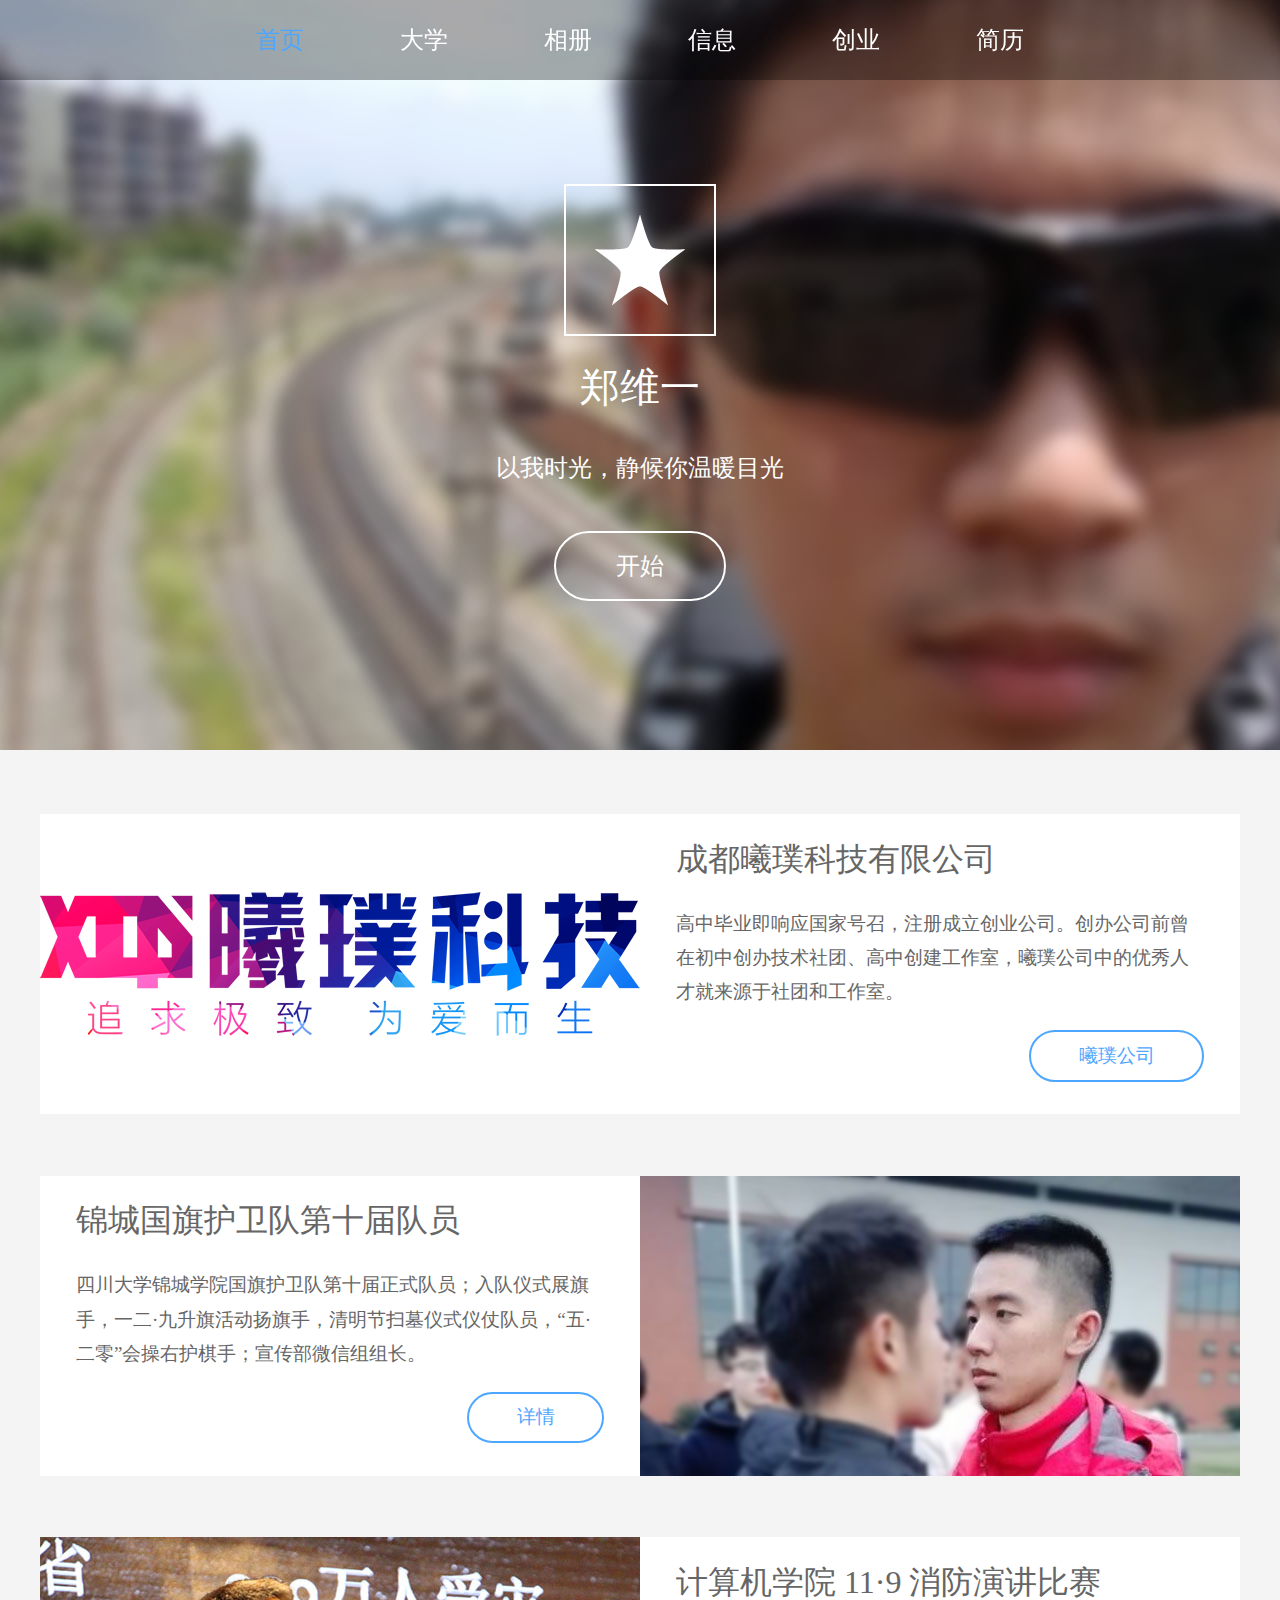
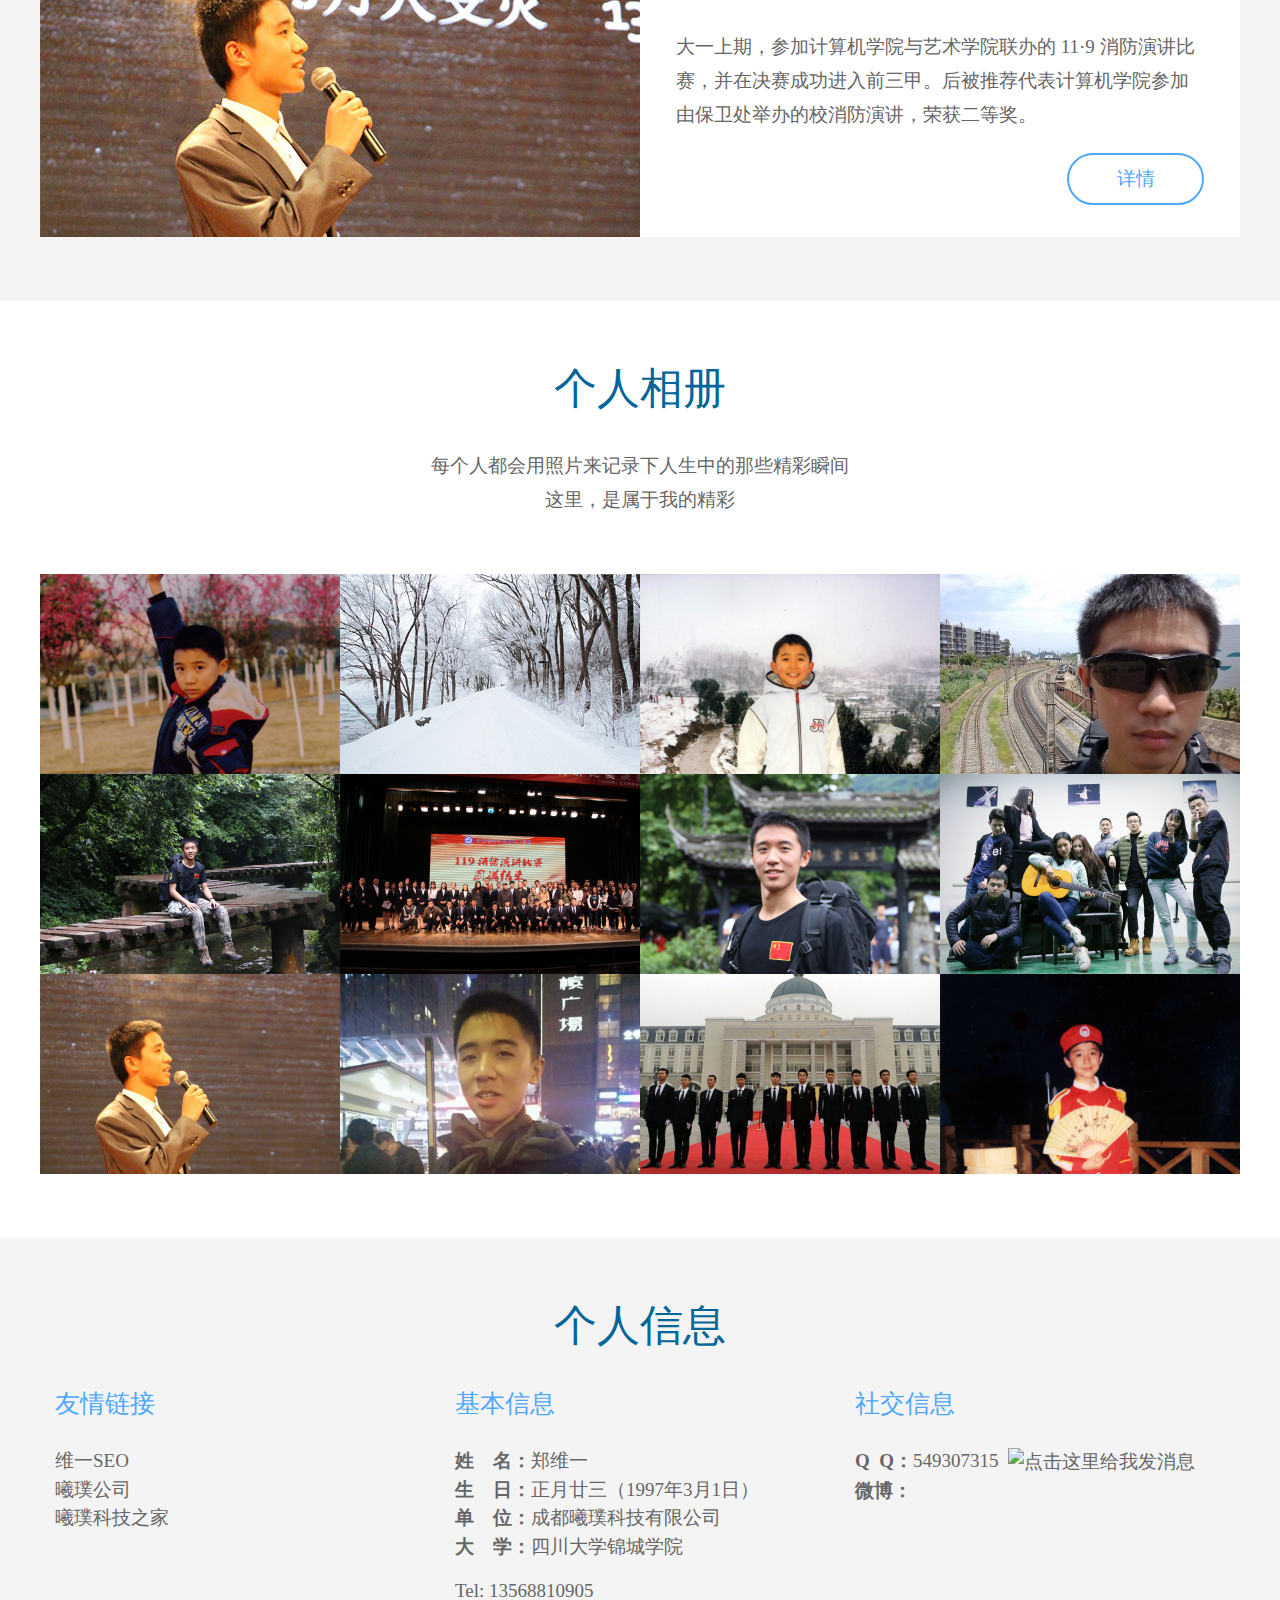
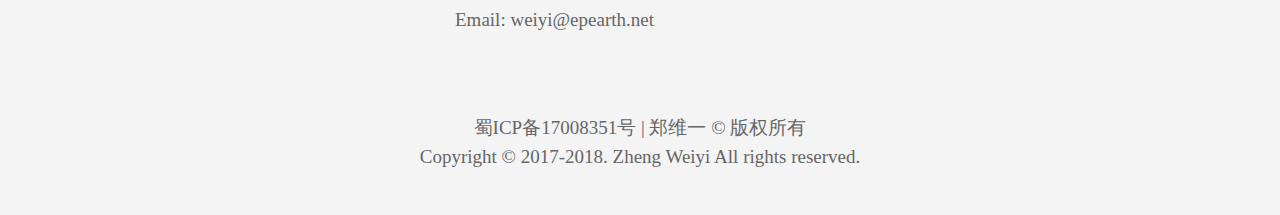
==== index.html @ c24c6538 "创建库" ====
<!DOCTYPE html>
<html lang="cn" xmlns:wb="http://open.weibo.com/wb">
<head>
<meta charset="utf-8">
<meta http-equiv="X-UA-Compatible" content="IE=edge">
<meta name="viewport" content="width=device-width, initial-scale=1">
<meta content="郑维一,简介,个人信息,创业,简历" name="Keywords">
<meta content="四川成都郑维一的个人小站，郑维一的大学生活、创业经历、个人简历，想知道任何关于郑维一的信息，就到维一小站" name="Description">

<title>郑维一的个人主页 - 维一小站</title>
<!-- load stylesheets -->
<link rel="stylesheet" href="font-awesome-4.5.0/css/font-awesome.min.css">                <!-- Font Awesome -->
<link rel="stylesheet" href="css/bootstrap.min.css">                                      <!-- Bootstrap style -->
<link rel="stylesheet" href="css/magnific-popup.css">                                     <!-- Magnific pop up style -->
<link rel="stylesheet" href="css/templatemo-style.css">                                   <!-- Templatemo style -->



<!--[if lt IE 9]>
  <script src="https://oss.maxcdn.com/html5shiv/3.7.2/html5shiv.min.js"></script>
  <script src="https://oss.maxcdn.com/respond/1.4.2/respond.min.js"></script>
  <![endif]-->
</head>

<body id="top" class="home">

<div class="container-fluid">
	<div class="row">
	  
		<div class="tm-navbar-container">
		
		<!-- navbar   -->
		<nav class="navbar navbar-full navbar-fixed-top">

			<button class="navbar-toggler hidden-md-up" type="button" data-toggle="collapse" data-target="#tmNavbar">
				&#9776;
			</button>
				
			<div class="collapse navbar-toggleable-sm" id="tmNavbar">                            

				<ul class="nav navbar-nav">
					<li class="nav-item">
						<a class="nav-link" href="#top">首页</a>
					</li>
					<li class="nav-item">
						<a class="nav-link" href="#tm-section-2">大学</a>
					</li>
					<li class="nav-item">
						<a class="nav-link" href="#tm-section-3">相册</a>
					</li>
					<li class="nav-item">
						<a class="nav-link" href="#tm-section-4">信息</a>
					</li>
					<li class="nav-item">
						<a class="nav-link external" href="epearth.html" title="郑维一的创业经历">创业</a>
					</li>
					<li class="nav-item">
						<a class="nav-link external" href="resume.html" title="郑维一的个人简历">简历</a>
					</li>
				</ul>

			</div>
		  
		</nav>

	  </div>  

   </div>

   <div class="row">
		<div class="tm-intro">

			<section id="tm-section-1">                        
				<div class="tm-container text-xs-center tm-section-1-inner">
					<img src="img/tm-lumino-logo.png" alt="Logo" class="tm-logo">
					<h1 class="tm-site-name">郑维一</h1>
					<p class="tm-intro-text">以我时光，静候你温暖目光</p>
					<a href="#tm-section-2" class="tm-intro-link">开始</a>    
				</div>                                               
		   </section>

		</div>
	</div>

	<div class="row gray-bg">
		
		<div id="tm-section-2" class="tm-section">
			<div class="tm-container tm-container-wide">

				<div class="tm-news-item">
					
					<div class="col-xs-12 col-sm-12 col-md-12 col-lg-6 col-xl-6 tm-news-item-img-container">
						<img src="img/tm-600x300-01.jpg" alt="成都曦璞科技有限公司" class="img-fluid tm-news-item-img">  
					</div>
					
					<div class="col-xs-12 col-sm-12 col-md-12 col-lg-6 col-xl-6 tm-news-container">
						<h2 class="tm-news-title dark-gray-text">成都曦璞科技有限公司</h2>
						<p class="tm-news-text">高中毕业即响应国家号召，注册成立创业公司。创办公司前曾在初中创办技术社团、高中创建工作室，曦璞公司中的优秀人才就来源于社团和工作室。</p>
						<a href="http://www.epearth.com" class="btn tm-light-blue-bordered-btn tm-news-link">曦璞公司</a>
					</div>
				</div>

				<div class="tm-news-item">

					<div class="col-xs-12 col-sm-12 col-md-12 col-lg-6 col-xl-6 flex-order-2 tm-news-item-img-container">
						<img src="img/tm-600x300-02.jpg" alt="郑维一在锦城国旗护卫队日常训练中" class="img-fluid tm-news-item-img">
					</div>

					<div class="col-xs-12 col-sm-12 col-md-12 col-lg-6 col-xl-6 tm-news-container flex-order-1">
						<h2 class="tm-news-title dark-gray-text">锦城国旗护卫队第十届队员</h2>
						<p class="tm-news-text">四川大学锦城学院国旗护卫队第十届正式队员；入队仪式展旗手，一二·九升旗活动扬旗手，清明节扫墓仪式仪仗队员，“五·二零”会操右护棋手；宣传部微信组组长。</p>
						<a href="http://weibo.com/2558409250/EhpT0xJkw?from=page_1002062558409250_profile&wvr=6&mod=weibotime&type=comment#_rnd1480079641803" class="btn tm-light-blue-bordered-btn tm-news-link" target="_blank" rel="nofollow">详情</a>
					</div>
				</div>

				<div class="tm-news-item">

					<div class="col-xs-12 col-sm-12 col-md-12 col-lg-6 col-xl-6 tm-news-item-img-container">
						<img src="img/tm-600x300-03.jpg" alt="郑维一在消防演讲比赛中" class="img-fluid tm-news-item-img">
					</div>

					<div class="col-xs-12 col-sm-12 col-md-12 col-lg-6 col-xl-6 tm-news-container">
						<h2 class="tm-news-title dark-gray-text">计算机学院 11·9 消防演讲比赛</h2>
						<p class="tm-news-text">大一上期，参加计算机学院与艺术学院联办的 11·9 消防演讲比赛，并在决赛成功进入前三甲。后被推荐代表计算机学院参加由保卫处举办的校消防演讲，荣获二等奖。</p>
						<a href="http://weibo.com/2696551801/EgMx8Ftch?from=page_1002062696551801_profile&wvr=6&mod=weibotime&type=comment#_rnd1480080099144" class="btn tm-light-blue-bordered-btn tm-news-link" target="_blank" rel="nofollow">详情</a>
					</div>
				</div>
			</div>                    
	   </div>

   </div> <!-- row -->

	<div class="row">

		<section id="tm-section-3" class="tm-section">
			<div class="tm-container text-xs-center">
				
				<h2 class="blue-text tm-title">个人相册</h2>
				<p class="margin-b-5">每个人都会用照片来记录下人生中的那些精彩瞬间</p>
				<p>这里，是属于我的精彩</p>
			   
				<div class="tm-img-grid">
					<div class="tm-gallery-img-container">
						<a href="img/tm-450x300-01.jpg" class="tm-gallery-img-link">
							<img src="img/tm-450x300-01.jpg" alt="郑维一童年照片" class="img-fluid tm-gallery-img"> <!-- 300x200 -->
						</a>
					</div>
					<div class="tm-gallery-img-container">
						<a href="img/tm-450x300-07.jpg" class="tm-gallery-img-link">
							<img src="img/tm-450x300-07.jpg" alt="Image" class="img-fluid tm-gallery-img">  
						</a>
					</div>
					<div class="tm-gallery-img-container">
						<a href="img/tm-450x300-02.jpg" class="tm-gallery-img-link">
							<img src="img/tm-450x300-02.jpg" alt="郑维一童年照片" class="img-fluid tm-gallery-img">
						</a>                           
					</div>
					<div class="tm-gallery-img-container">
						<a href="img/tm-450x300-09.jpg" class="tm-gallery-img-link">
							<img src="img/tm-450x300-09.jpg" alt="郑维一在西昌旅游" class="img-fluid tm-gallery-img">
						</a>
					</div>
					<div class="tm-gallery-img-container">
						<a href="img/tm-450x300-03.jpg" class="tm-gallery-img-link">
							<img src="img/tm-450x300-03.jpg" alt="Image" class="img-fluid tm-gallery-img">
						</a>
					</div>
					<div class="tm-gallery-img-container">
						<a href="img/tm-450x300-08.jpg" class="tm-gallery-img-link">
							<img src="img/tm-450x300-08.jpg" alt="郑维一在11·9演讲比赛" class="img-fluid tm-gallery-img">
						</a>
					</div>
					<div class="tm-gallery-img-container">
						<a href="img/tm-450x300-10.jpg" class="tm-gallery-img-link">
							<img src="img/tm-450x300-10.jpg" alt="Image" class="img-fluid tm-gallery-img">
						</a>
					</div>
					<div class="tm-gallery-img-container">
						<a href="img/tm-450x300-04.jpg" class="tm-gallery-img-link">
							<img src="img/tm-450x300-04.jpg" alt="郑维一与朋友们" class="img-fluid tm-gallery-img">
						</a>
					</div>
					<div class="tm-gallery-img-container">
						<a href="img/tm-450x300-05.jpg" class="tm-gallery-img-link">
							<img src="img/tm-450x300-05.jpg" alt="郑维一正在演讲" class="img-fluid tm-gallery-img">
						</a>
					</div>
					<div class="tm-gallery-img-container">
						<a href="img/tm-450x300-11.jpg" class="tm-gallery-img-link">
							<img src="img/tm-450x300-11.jpg" alt="郑维一2017年元旦在春熙路" class="img-fluid tm-gallery-img">
						</a>
					</div>
					<div class="tm-gallery-img-container">
						<a href="img/tm-450x300-06.jpg" class="tm-gallery-img-link">
							<img src="img/tm-450x300-06.jpg" alt="郑维一作为四川省微电影大赛礼仪" class="img-fluid tm-gallery-img">
						</a>
					</div>
					<div class="tm-gallery-img-container">
						<a href="img/tm-450x300-12.jpg" class="tm-gallery-img-link">
							<img src="img/tm-450x300-12.jpg" alt="郑维一童年照片" class="img-fluid tm-gallery-img">
						</a>
					</div>
				</div>
			</div>
		</section>

	</div> <!-- row -->

	<div class="row gray-bg">

		<section id="tm-section-4" class="tm-section">
			<div class="tm-container">

				<h2 class="blue-text tm-title text-xs-center">个人信息</h2>
				<div class="col-xs-12 col-sm-12 col-md-4 col-lg-4 col-xl-4 margin-top-xs-50">
					<h3 class="light-blue-text tm-subtitle">友情链接</h3>
					<p>
						<a href="http://weiyi.1duiyi.cn" target="_blank" rel="nofollow">维一SEO</a><br>
						<a href="http://www.epearth.com" title="成都曦璞科技有限公司官网" target="_blank">曦璞公司</a><br>
						<a href="http://www.epearth.net" title="曦璞科技之家网" target="_blank">曦璞科技之家</a>
					</p>
				</div>
				<div class="col-xs-12 col-sm-12 col-md-4 col-lg-4 col-xl-4 margin-top-xs-50">
					<h3 class="light-blue-text tm-subtitle">基本信息</h3>
					<p><strong>姓　名：</strong>郑维一<br><strong>生　日：</strong>正月廿三（1997年3月1日）<br><strong>单　位：</strong>成都曦璞科技有限公司<br><strong>大　学：</strong>四川大学锦城学院</p>
					<p>
						Tel: <a href="tel:13568810905">13568810905</a><br>
						Email: <a href="mailto:weiyi@epearth.net">weiyi@epearth.net</a>
					</p>
				</div>
				<div class="col-xs-12 col-sm-12 col-md-4 col-lg-4 col-xl-4 margin-top-xs-50">
					<h3 class="light-blue-text tm-subtitle">社交信息</h3>
					<p>
						<strong>Q&ensp;Q：</strong>549307315&ensp;<a target="_blank" href="http://wpa.qq.com/msgrd?v=3&uin=549307315&site=qq&menu=yes"><img border="0" src="http://wpa.qq.com/pa?p=2:549307315:51" alt="点击这里给我发消息" title="点击这里给我发消息"/></a><br><strong>微博：</strong><wb:follow-button uid="5243630013" type="gray_3" width="80%" height="24" ></wb:follow-button>
					</p>
				</div>
			</div>                    
		</section>

		<!-- footer -->
		<footer class="tm-footer">                
			<div class="col-xs-12 col-sm-12 col-md-12 col-lg-12 col-xl-12">
				<p class="text-xs-center tm-footer-text"><a href="http://www.miitbeian.gov.cn/" target="_blank">蜀ICP备17008351号</a>&nbsp;|&nbsp;郑维一 &copy; 版权所有<br>
				Copyright &copy; 2017-2018. Zheng Weiyi All rights reserved.</p>                    
			</div>                
		</footer>  

	</div> <!-- row -->
   
</div> <!-- container-fluid -->

<!-- load JS files -->

<script src="js/jquery-1.11.3.min.js"></script>
<script src="js/tether.min.js"></script> 
<script src="js/bootstrap.min.js"></script>
<script src="js/jquery.singlePageNav.min.js"></script>
<script src="js/jquery.magnific-popup.min.js"></script>
<script src="http://tjs.sjs.sinajs.cn/open/api/js/wb.js" type="text/javascript" charset="utf-8"></script> <!-- Weibo -->
<script src="js/statistics.js"></script>	<!-- 统计代码 -->

<!-- Templatemo scripts -->
<script>     

	$(document).ready(function(){

		var mobileTopOffset = 54;
		var desktopTopOffset = 80;
		var topOffset = desktopTopOffset;

		if($(window).width() <= 767) {
			topOffset = mobileTopOffset;
		}
		
		/* Single page nav
		-----------------------------------------*/
		$('#tmNavbar').singlePageNav({
		   'currentClass' : "active",
			offset : topOffset,
			'filter': ':not(.external)'
		}); 

		/* Handle nav offset upon window resize
		-----------------------------------------*/
		$(window).resize(function(){
			if($(window).width() <= 767) {
				topOffset = mobileTopOffset;
			} 
			else {
				topOffset = desktopTopOffset;
			}

			$('#tmNavbar').singlePageNav({
				'currentClass' : "active",
				offset : topOffset,
				'filter': ':not(.external)'
			});
		});
		

		/* Collapse menu after click 
		-----------------------------------------*/
		$('#tmNavbar a').click(function(){
			$('#tmNavbar').collapse('hide');
		});

		/* Turn navbar background to solid color starting at section 2
		---------------------------------------------------------------*/
		var target = $("#tm-section-2").offset().top - topOffset;

		if($(window).scrollTop() >= target) {
			$(".tm-navbar-container").addClass("bg-inverse");
		}
		else {
			$(".tm-navbar-container").removeClass("bg-inverse");
		}

		$(window).scroll(function(){
		   
			if($(this).scrollTop() >= target) {
				$(".tm-navbar-container").addClass("bg-inverse");
			}
			else {
				$(".tm-navbar-container").removeClass("bg-inverse");
			}
		});


		/* Smooth Scrolling
		--------------------------------------------------------------*/
		$('a[href*="#"]:not([href="#"])').click(function() {
			if (location.pathname.replace(/^\//,'') == this.pathname.replace(/^\//,'') 
				&& location.hostname == this.hostname) {
				
				var target = $(this.hash);
				target = target.length ? target : $('[name=' + this.hash.slice(1) +']');
				
				if (target.length) {
					
					$('html, body').animate({
						scrollTop: target.offset().top - topOffset
					}, 1000);
					return false;
				}
			}
		}); 

	  
		/* Magnific pop up
		------------------------- */
		$('.tm-img-grid').magnificPopup({
			delegate: 'a', // child items selector, by clicking on it popup will open
			type: 'image',
			gallery: {enabled:true}            
		});            
	});

</script>

</body>
</html>
---- css/templatemo-style.css ----
body {
	font-family: '等线','微软雅黑','Cambria','Hoefler Text', 'Liberation Serif', 'Times', 'Times New Roman', 'serif','Open Sans';
	font-size: 19px;
	font-weight: 100;
}

a, button { transition: all 0.3s ease; }
a {	color: #666; }
a:hover,
a:focus {
	color: #4EA7FF;
	text-decoration: none;
	outline: none;
}

p { color: #666; }
h3 { margin-bottom: 2.5rem; }

.table-striped tbody tr:nth-of-type(odd) {
    background-color: #f2f2f2;
}

.tm-container { 
	max-width: 1200px;
	margin: 0 auto; 
}

.tm-container-wide { max-width: 1230px; }

.tm-navbar-container {
	background-color: rgba(0,0,0,0.33);
	height: 80px;
    position: fixed;
    top: 0;
    width: 100%;
    z-index: 1000;
    transition: all 0.3s ease;
}

.tm-navbar-container.bg-inverse { background-color: #373a3c; }

.tm-navbar-container-dark {
	background-color: #373a3c;
	box-shadow: none;
}

.navbar-nav .nav-link {	padding: 14px 40px; }

.navbar-nav .nav-link,
.navbar-nav .nav-link:focus {
	color: white;
}

.navbar-nav .nav-link.active,
.navbar-nav .nav-link:hover {
	color: #4EA7FF;
}

.navbar-toggler { 
	border: 1px solid white;
	border-radius: 0;
	color: white;	
}

button:focus { outline: none; }
.copyrights{
	text-indent:-9999px;
	height:0;
	line-height:0;
	font-size:0;
	overflow:hidden;
}
.tm-intro {
	background: url(../img/home-bg.jpg) no-repeat;
	background-attachment: fixed;
	background-position: center top;
	background-size: 100% 750px;
	color: white;
	display: -webkit-flex;
	display: -ms-flexbox;
	display: flex;
	-webkit-flex-direction: column;
	    -ms-flex-direction: column;
	        flex-direction: column;
	-webkit-align-items: center;
	    -ms-flex-align: center;
	        align-items: center;
	-webkit-justify-content: center;
	    -ms-flex-pack: center;
	        justify-content: center;
	height: 750px;	
}

@media (max-width: 1800px) {
	.tm-intro {	background-size: 1800px 750px; }
}

@media all and (-ms-high-contrast: none), (-ms-high-contrast: active) {
	/* IE10+ CSS styles go here */
	.tm-intro {	background-attachment: scroll; }
}

.tm-logo { margin-bottom: 30px; }
.tm-site-name { margin-bottom: 40px; }
.tm-intro-text { margin-bottom: 45px; }

#tm-section-1,
.tm-section-1-inner,
.tm-site-name,
.tm-intro-text {
	-ms-flex: 0 1 auto;
		-webkit-flex: 0 1 auto;
	        flex: 0 1 auto;
}

.tm-section-1-inner { padding-top: 12%; }

#tm-section-1 { padding-bottom: 0; }

.tm-intro-link {	
	border: 2px solid white;
	border-radius: 50px;
	color: white;
	display: inline-block;
    padding: 15px 60px;    
}

.tm-intro-link:hover,
.tm-intro-link:focus {
	color: black;
	background-color: white;
}

.navbar-nav .nav-link,
.tm-intro-text,
.tm-intro-link {
	color: white;
	font-size: 24px;
}

.gray-bg { background-color: #F4F4F4; }
.dark-gray-text { color: #666666; }
.blue-text { color: #006699; }
.light-blue-text { color: #4EA7FF; }

.btn {
  border-radius: 50px;
  font-size: 1em;
  padding: 0.5em 2.5em;
  margin: 0.25em;
}

.btn-lg { 
	font-size: 1.75rem; 
	font-weight: 300;
	padding: 10px 60px;
}

.tm-gray-btn {  
  background-color: #666666;
  border: 2px solid #666666;
  color: white;  
}

.tm-gray-btn:hover,
.tm-gray-btn:focus {	
	background: transparent;
	color: #666666;
}

.tm-gray-bordered-btn {
	background: transparent;
	border: 2px solid #666666;
	color: #666666;
}

.tm-gray-bordered-btn:hover,
.tm-gray-bordered-btn:focus {
	background: #666666;
	color: white;
}

.tm-light-blue-bordered-btn {	
	background: transparent;
    border: 2px solid #4EA7FF;    
    color: #4EA7FF;
}

.tm-light-blue-bordered-btn:hover,
.tm-light-blue-bordered-btn:focus {	
    background: #4EA7FF;
    color: white;
}

.tm-blue-btn {
	background: #006699;
	border: 2px solid #006699;
	color: white;
}

.tm-blue-btn:hover {
	background: transparent;
	color: #006699;
}

.tm-blue-bordered-btn {
	background: transparent;
	border: 2px solid #006699;
	color: #006699;
}

.tm-blue-bordered-btn:hover,
.tm-blue-bordered-btn:focus {
	background: #006699;
	color: white;
}

.tm-green-btn {
	background: #006666;
	border: 2px solid #006666;
	color: white;
}

.tm-green-btn:hover,
.tm-green-btn:focus {
	background: transparent;
	color: #006666;
}

.tm-green-bordered-btn {
	background: transparent;
	border: 2px solid #006666;
	color: #006666;
}

.tm-green-bordered-btn:hover,
.tm-green-bordered-btn:focus {
	background: #006666;
	color: white;
}

.tm-section {
	padding-top: 5%;
	padding-bottom: 5%;
	overflow: auto;
}

.tm-footer {
	padding-bottom: 20px;
	overflow: auto;
}

.tm-news-item {
	margin: 0 auto 5% auto;
	display: -webkit-flex;
	display: -ms-flexbox;
	display: flex;
	padding-left: 15px;
	padding-right: 15px;
}

.tm-news-item:last-child { margin-bottom: 0; }

.tm-news-item-img {	margin: 0 auto; }

.tm-news-item-img-container { padding: 0; }

.tm-news-container {
	background-color: white;
	display: -webkit-flex;
	display: -ms-flexbox;
	display: flex;
	-webkit-flex-direction: column;
	    -ms-flex-direction: column;
	        flex-direction: column;
	-webkit-justify-content: center;
	    -ms-flex-pack: center;
	        justify-content: center;
	padding-left: 3%;
	padding-right: 3%;	
}

.tm-news-title { 
	font-weight: 300;
	margin-bottom: 30px; 
}

.tm-news-text {	line-height: 1.8; }

.tm-news-link {	
    margin-right: 0;
    margin-left: auto;
    -ms-flex-item-align: end;
        -webkit-align-self: flex-end;
            align-self: flex-end;
}

.flex-order-1 { -webkit-order: 1; -ms-flex-order: 1; order: 1; }
.flex-order-2 { -webkit-order: 2; -ms-flex-order: 2; order: 2; }

.tm-title {
	font-size: 43px;
	margin-bottom: 40px;
}

.margin-b-5 { margin-bottom: 5px; }

.tm-img-grid { 
	margin-top: 60px;
	overflow: auto;	
}

.tm-gallery-img {
	width: 100%;
	height: auto;
}
.tm-gallery-img-container {	
	max-width: 300px;
	width: 25%;	
	float: left;
}

.form-control { 
	border-color: rgba(0,0,0,0);
	border-radius: 0;
    font-size: 1.2rem;
    padding: .75rem;
}
.form-group { margin-bottom: 1.8rem; }

.tm-form-group-left { padding-left: 0; }
.tm-form-group-right { padding-right: 0; }

.tm-subtitle { 
	font-size: 25px; 
	margin-bottom: 30px;
}

#tmNavbar { text-align: center; }

body.page-2 { padding-top: 80px; }

.page-2 .container-fluid { max-width: 1140px; }

.tm-banner-img {
  display: block;
  margin: 0 auto;
}

.tm-description {
  line-height: 1.8;
  margin: 0.5em 1.5em 1em;
  text-indent: 2em;
}

.tm-page-2-title {
	font-size: 42px;
	margin-bottom: 30px;
}

.tm-page-2-subtitle { margin-bottom: 60px; }

.tm-page-2-p {
	font-size: 22px;
	line-height: 1.6;
}

.tm-flex-center {
	display: -webkit-flex;
	display: -ms-flexbox;
	display: flex;
	-webkit-justify-content: center;
	    -ms-flex-pack: center;
	        justify-content: center;
	-webkit-flex-wrap: wrap;
	    -ms-flex-wrap: wrap;
	        flex-wrap: wrap;
}

.tm-img-2-col {
	margin-bottom: 2em;
	margin-left: auto;
	margin-right: auto;
}

.tm-3-col-box {
	max-width: 500px;
	margin-left: auto;
	margin-right: auto;
}

.tm-description-box { padding: 6%; }
.tm-description-text { margin-bottom: 1.5em; }
.tm-footer-text { margin-bottom: 1.5rem; }

@media (min-width: 768px) {

	/*http://stackoverflow.com/questions/18777235/center-content-in-responsive-bootstrap-navbar*/

    .navbar .navbar-nav {
        display: inline-block;
        float: none;
        vertical-align: top;
    }

    .tm-contact-form { margin-right: 20px; }
}

@media (max-width: 1199px) {
	h2 { font-size: 1.8rem; }
	.tm-news-title { margin-bottom: 15px; }
	.tm-news-text { line-height: 1.6; }	
}

@media (max-width: 1100px) and (min-width: 992px) {
	h2 { font-size: 1.6rem; }
	.tm-news-title { margin-bottom: 12px; }
	.tm-news-text {	
		font-size: 0.9em; 
		margin-bottom: 0.5em;
	}
	.btn { 
		padding-top: 0.3em;
		padding-bottom: 0.3em; 
	}
}

@media (max-width: 991px) {
	.navbar-nav .nav-link {	font-size: 20px; }
	.navbar-nav .nav-item+.nav-item { margin-left: 0; }

	.tm-news-item {
		-webkit-flex-direction: column;
		    -ms-flex-direction: column;
		        flex-direction: column;		
	}

	.tm-news-container {
		padding: 1.5em;
		margin: 0 auto;
		max-width: 600px;
	}

	.flex-order-2 { -webkit-order: 1; -ms-flex-order: 1; order: 1; }
	.flex-order-1 { -webkit-order: 2; -ms-flex-order: 2; order: 2; }
}

@media (max-width: 940px) {
	.tm-img-grid { 
		margin-left: auto;
		margin-right: auto;
		max-width: 900px; 
	}
	
	.tm-gallery-img-container { width: 33.333%; }
}

@media (max-width: 767px) {
	.home .tm-section { 
		padding-top: 10%; 
		padding-bottom: 10%;
	}

	body.page-2 { padding-top: 54px; }

	.tm-page-2-subtitle { margin-bottom: 30px; }
	
	.navbar-nav .nav-item+.nav-item { margin-left: 0; }

	.navbar-nav .nav-item { float: none; }

	.navbar-toggler {
		display: block;
		margin-left: auto;
		margin-right: 0;
	}

	.tm-navbar-container { 
		background: none;
		box-shadow: none;
		height: 54px; 
	}
	.navbar { background-color: rgba(0,0,0,0.2); }
	.tm-navbar-container.bg-inverse .navbar { background-color: #373a3c; }
	.bg-inverse { background-color: #373a3c; }

	.tm-form-group-left { padding-right: 0; }
	.tm-form-group-right { padding-left: 0; }

	.margin-top-xs-50 { margin-top: 50px; }
	.margin-bottom-sm-8 { margin-bottom: 8%; }
	.margin-bottom-sm-3 { margin-bottom: 3%; }
}

@media (max-width: 640px) {
	.tm-gallery-img-container { width: 50%; }
	.tm-img-grid { max-width: 600px; }
	.page-2 .tm-section { 
		padding-top: 7%; 
		padding-bottom: 7%;
	}
}

@media (max-width: 600px) and (max-height: 600px) {
	.tm-intro {
		height: 100vh;
		min-height: 600px;
	}
}
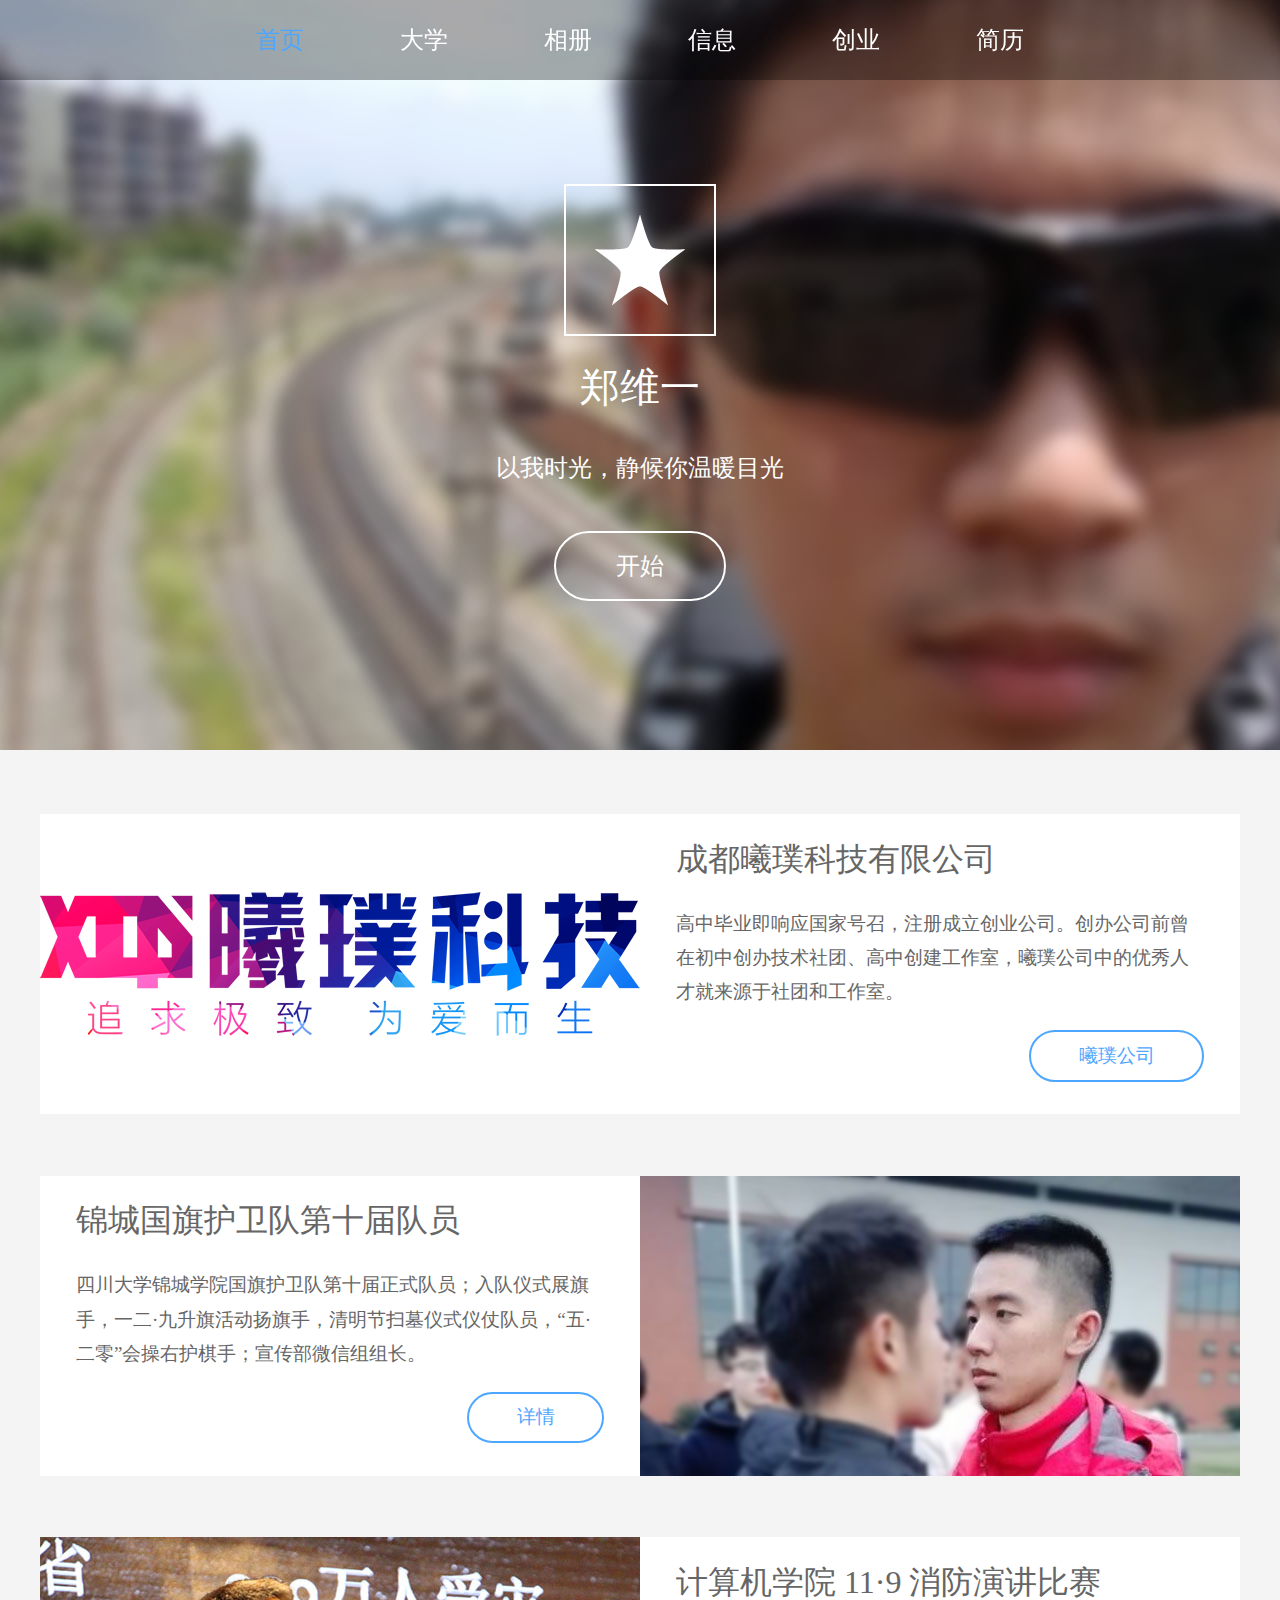
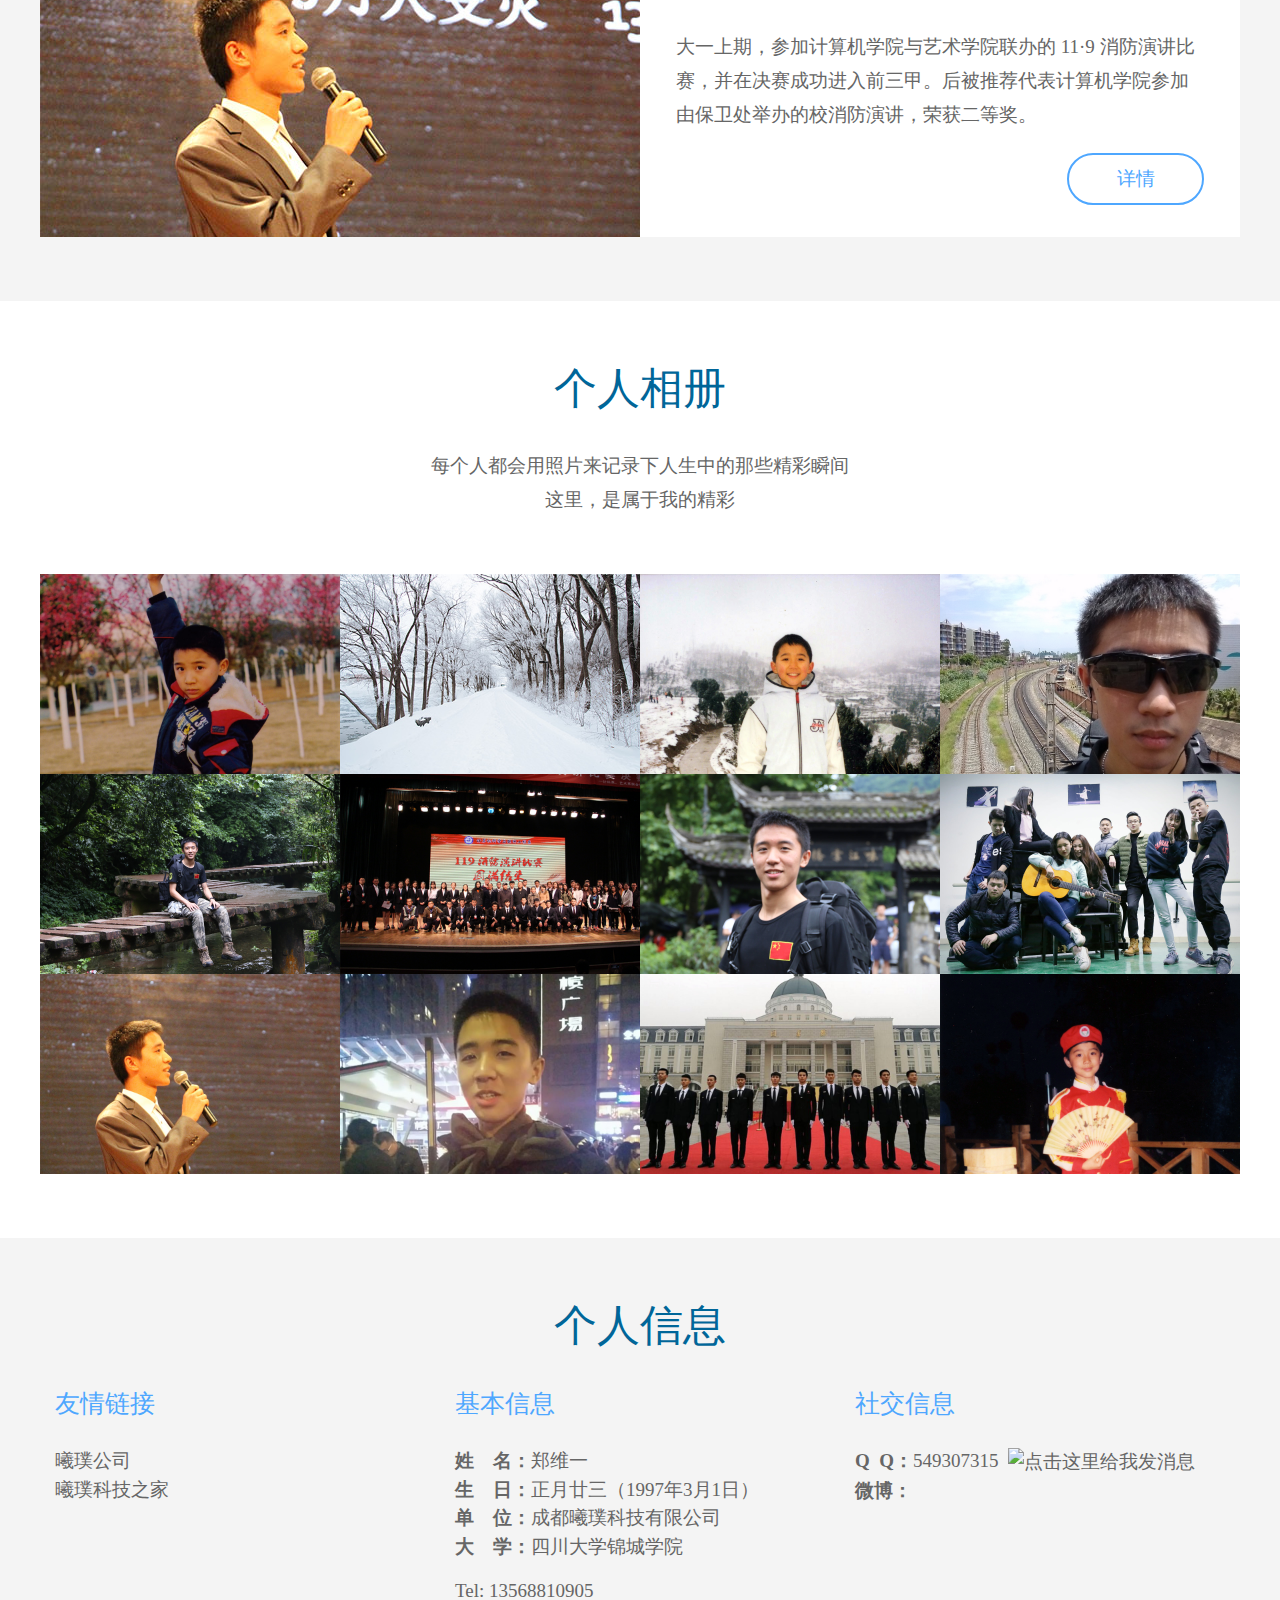
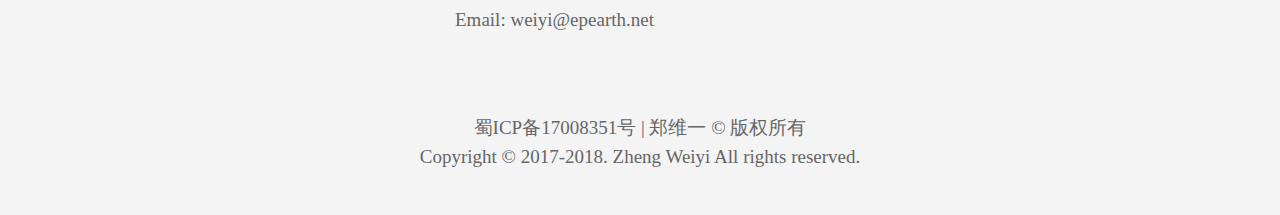
==== commit 204933be: "删除 维一SEO友情链接" ====
--- a/index.html
+++ b/index.html
@@ -215,7 +215,6 @@
 				<div class="col-xs-12 col-sm-12 col-md-4 col-lg-4 col-xl-4 margin-top-xs-50">
 					<h3 class="light-blue-text tm-subtitle">友情链接</h3>
 					<p>
-						<a href="http://weiyi.1duiyi.cn" target="_blank" rel="nofollow">维一SEO</a><br>
 						<a href="http://www.epearth.com" title="成都曦璞科技有限公司官网" target="_blank">曦璞公司</a><br>
 						<a href="http://www.epearth.net" title="曦璞科技之家网" target="_blank">曦璞科技之家</a>
 					</p>
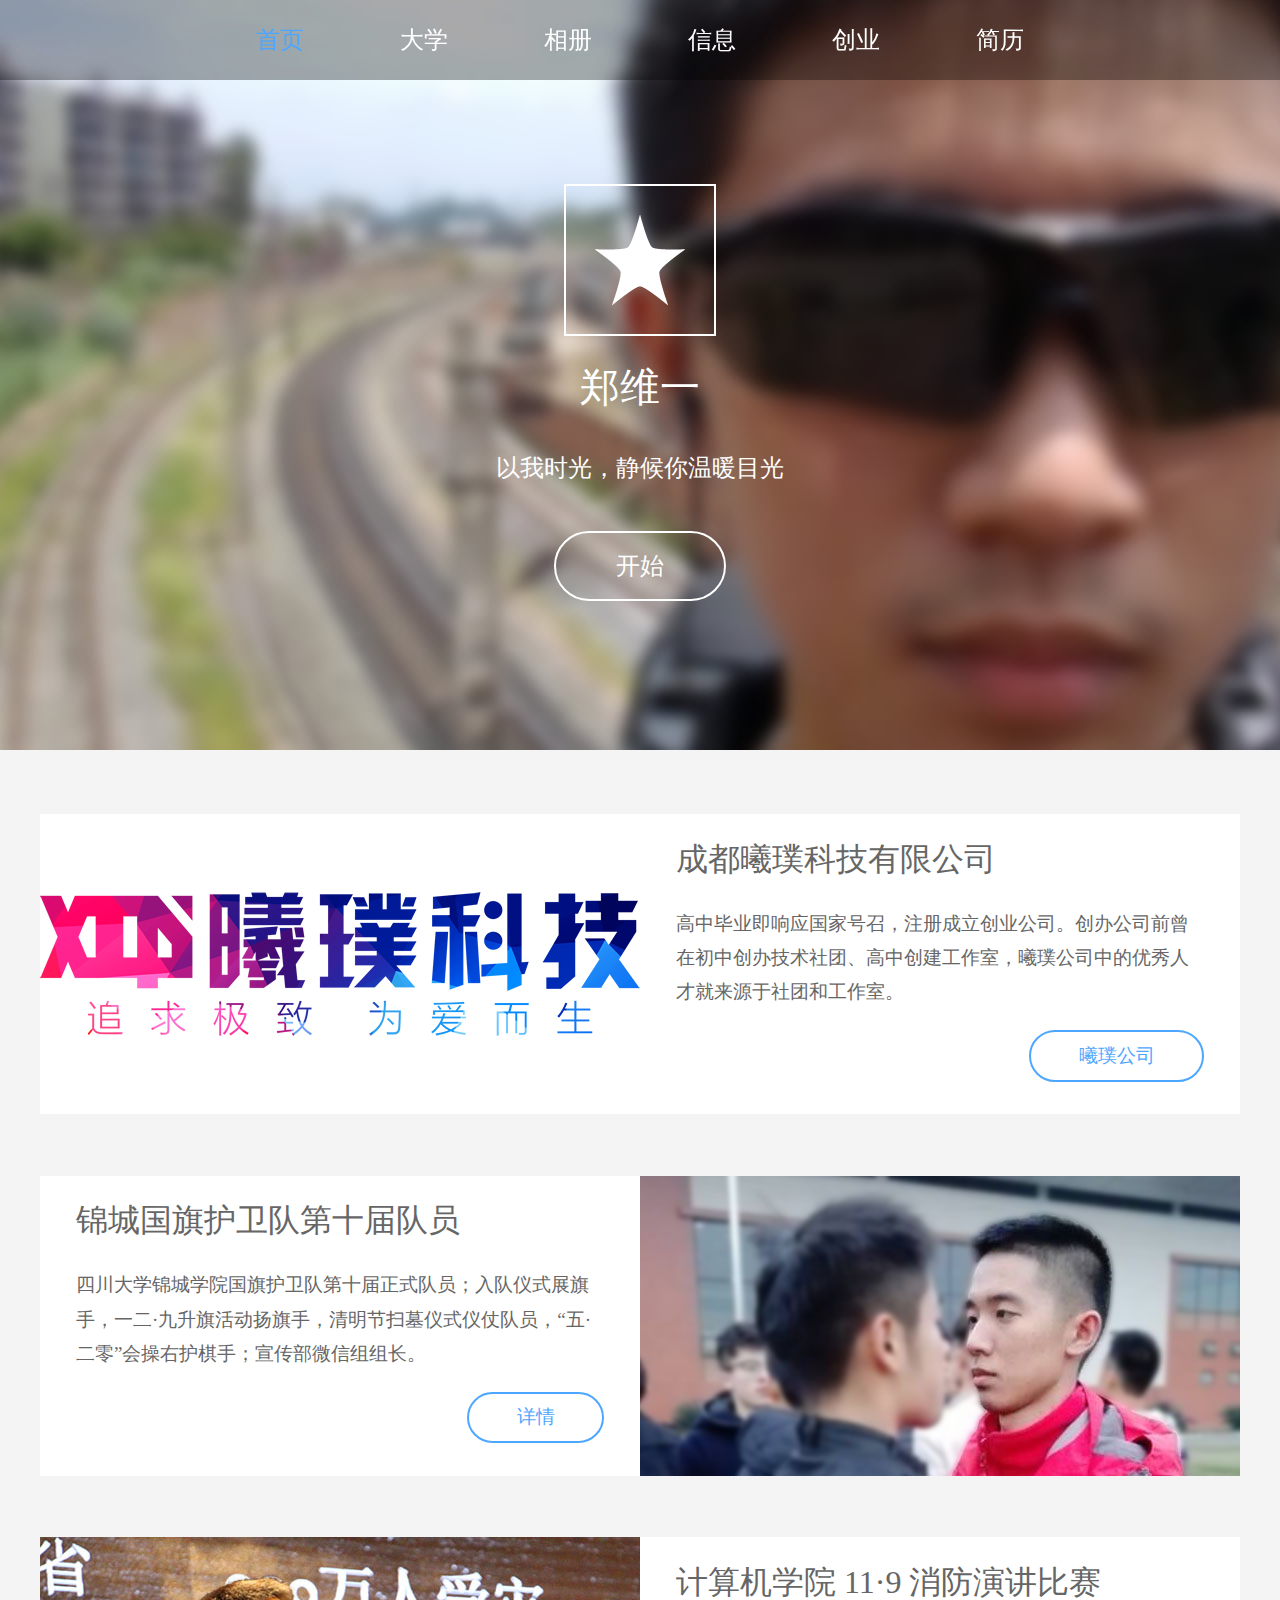
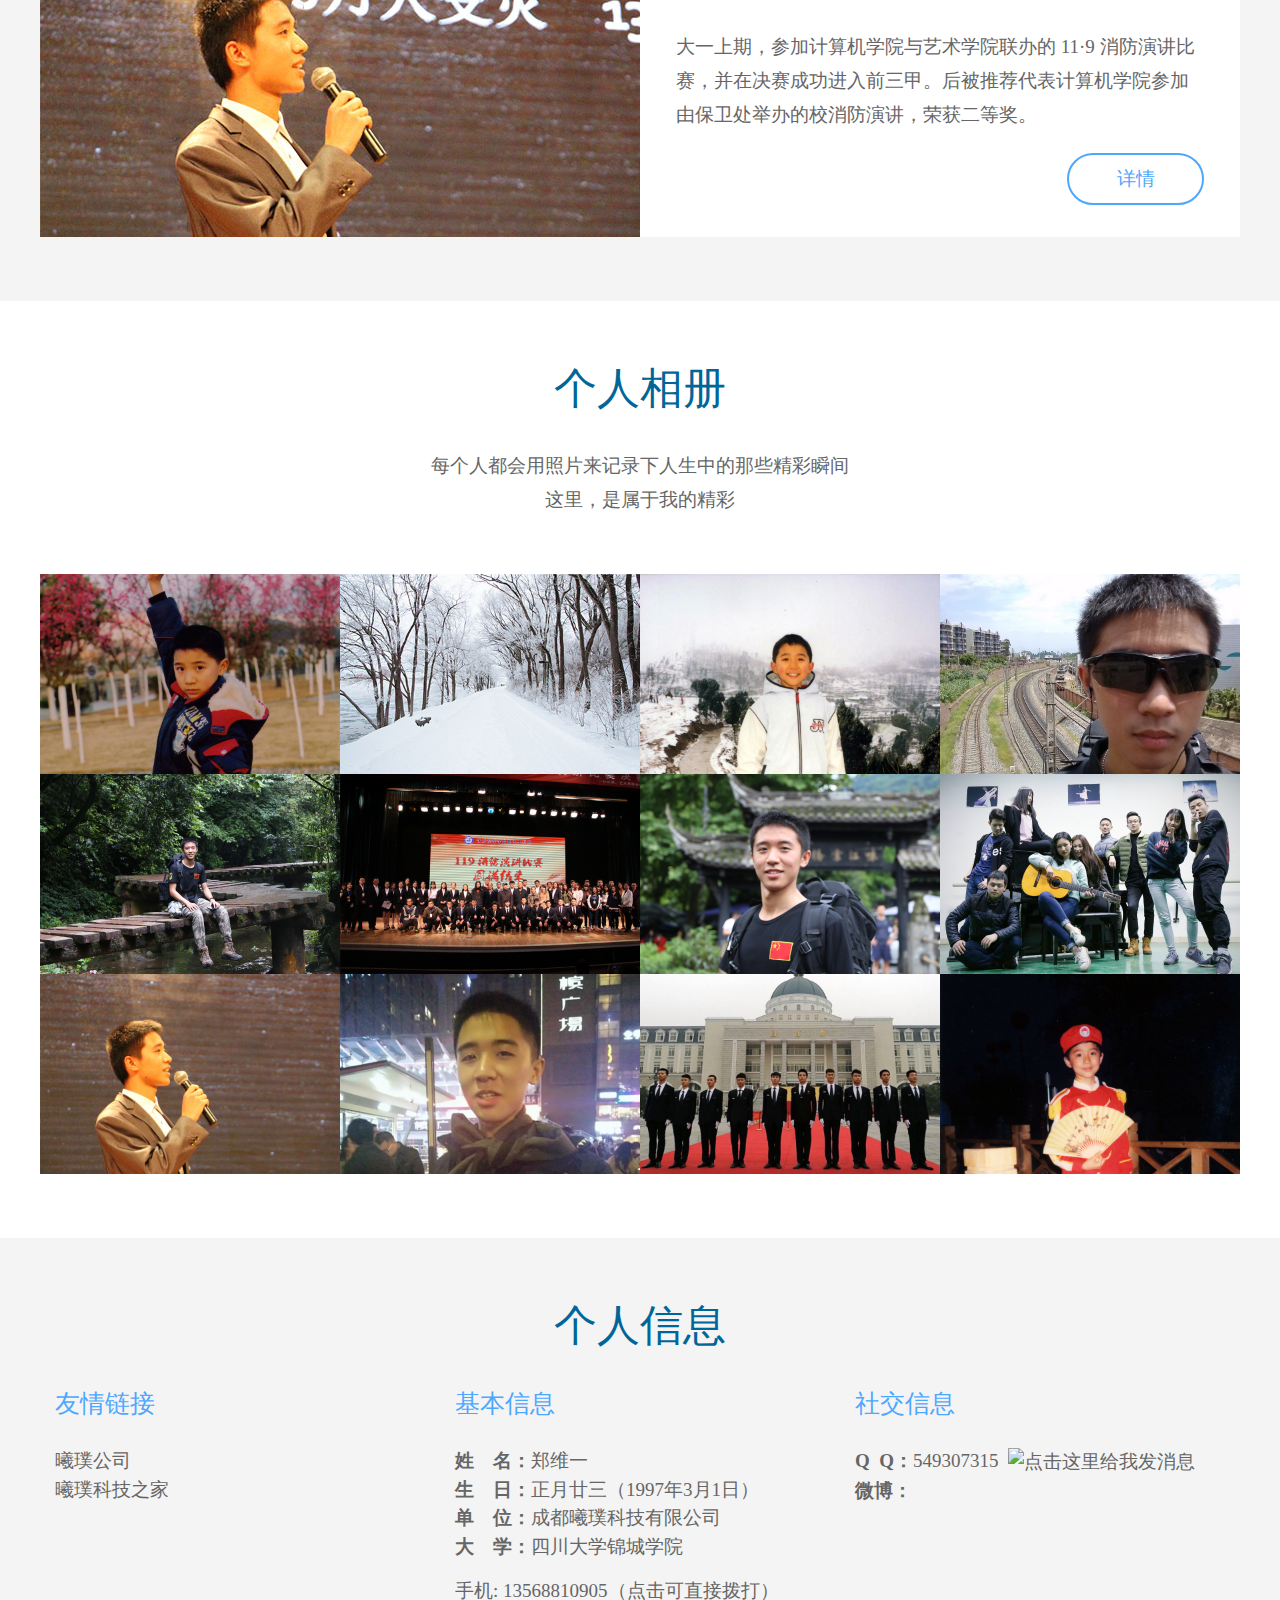
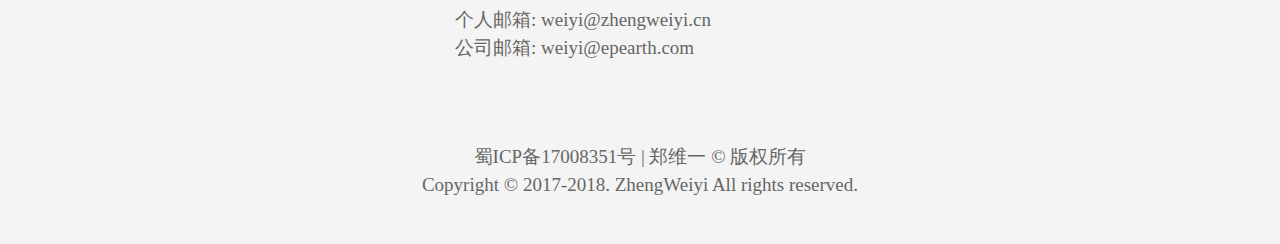
==== commit 2b65e7a9: "更新 个人邮箱和公司邮箱" ====
--- a/index.html
+++ b/index.html
@@ -223,8 +223,9 @@
 					<h3 class="light-blue-text tm-subtitle">基本信息</h3>
 					<p><strong>姓　名：</strong>郑维一<br><strong>生　日：</strong>正月廿三（1997年3月1日）<br><strong>单　位：</strong>成都曦璞科技有限公司<br><strong>大　学：</strong>四川大学锦城学院</p>
 					<p>
-						Tel: <a href="tel:13568810905">13568810905</a><br>
-						Email: <a href="mailto:weiyi@epearth.net">weiyi@epearth.net</a>
+						手机: <a href="tel:13568810905">13568810905（点击可直接拨打）</a><br>
+						个人邮箱: <a href="mailto:weiyi@zhengweiyi.cn">weiyi@zhengweiyi.cn</a><br>
+						公司邮箱: <a href="mailto:weiyi@epearth.com">weiyi@epearth.com</a>
 					</p>
 				</div>
 				<div class="col-xs-12 col-sm-12 col-md-4 col-lg-4 col-xl-4 margin-top-xs-50">
@@ -240,7 +241,7 @@
 		<footer class="tm-footer">                
 			<div class="col-xs-12 col-sm-12 col-md-12 col-lg-12 col-xl-12">
 				<p class="text-xs-center tm-footer-text"><a href="http://www.miitbeian.gov.cn/" target="_blank">蜀ICP备17008351号</a>&nbsp;|&nbsp;郑维一 &copy; 版权所有<br>
-				Copyright &copy; 2017-2018. Zheng Weiyi All rights reserved.</p>                    
+				Copyright &copy; 2017-2018. ZhengWeiyi All rights reserved.</p>                    
 			</div>                
 		</footer>  
 
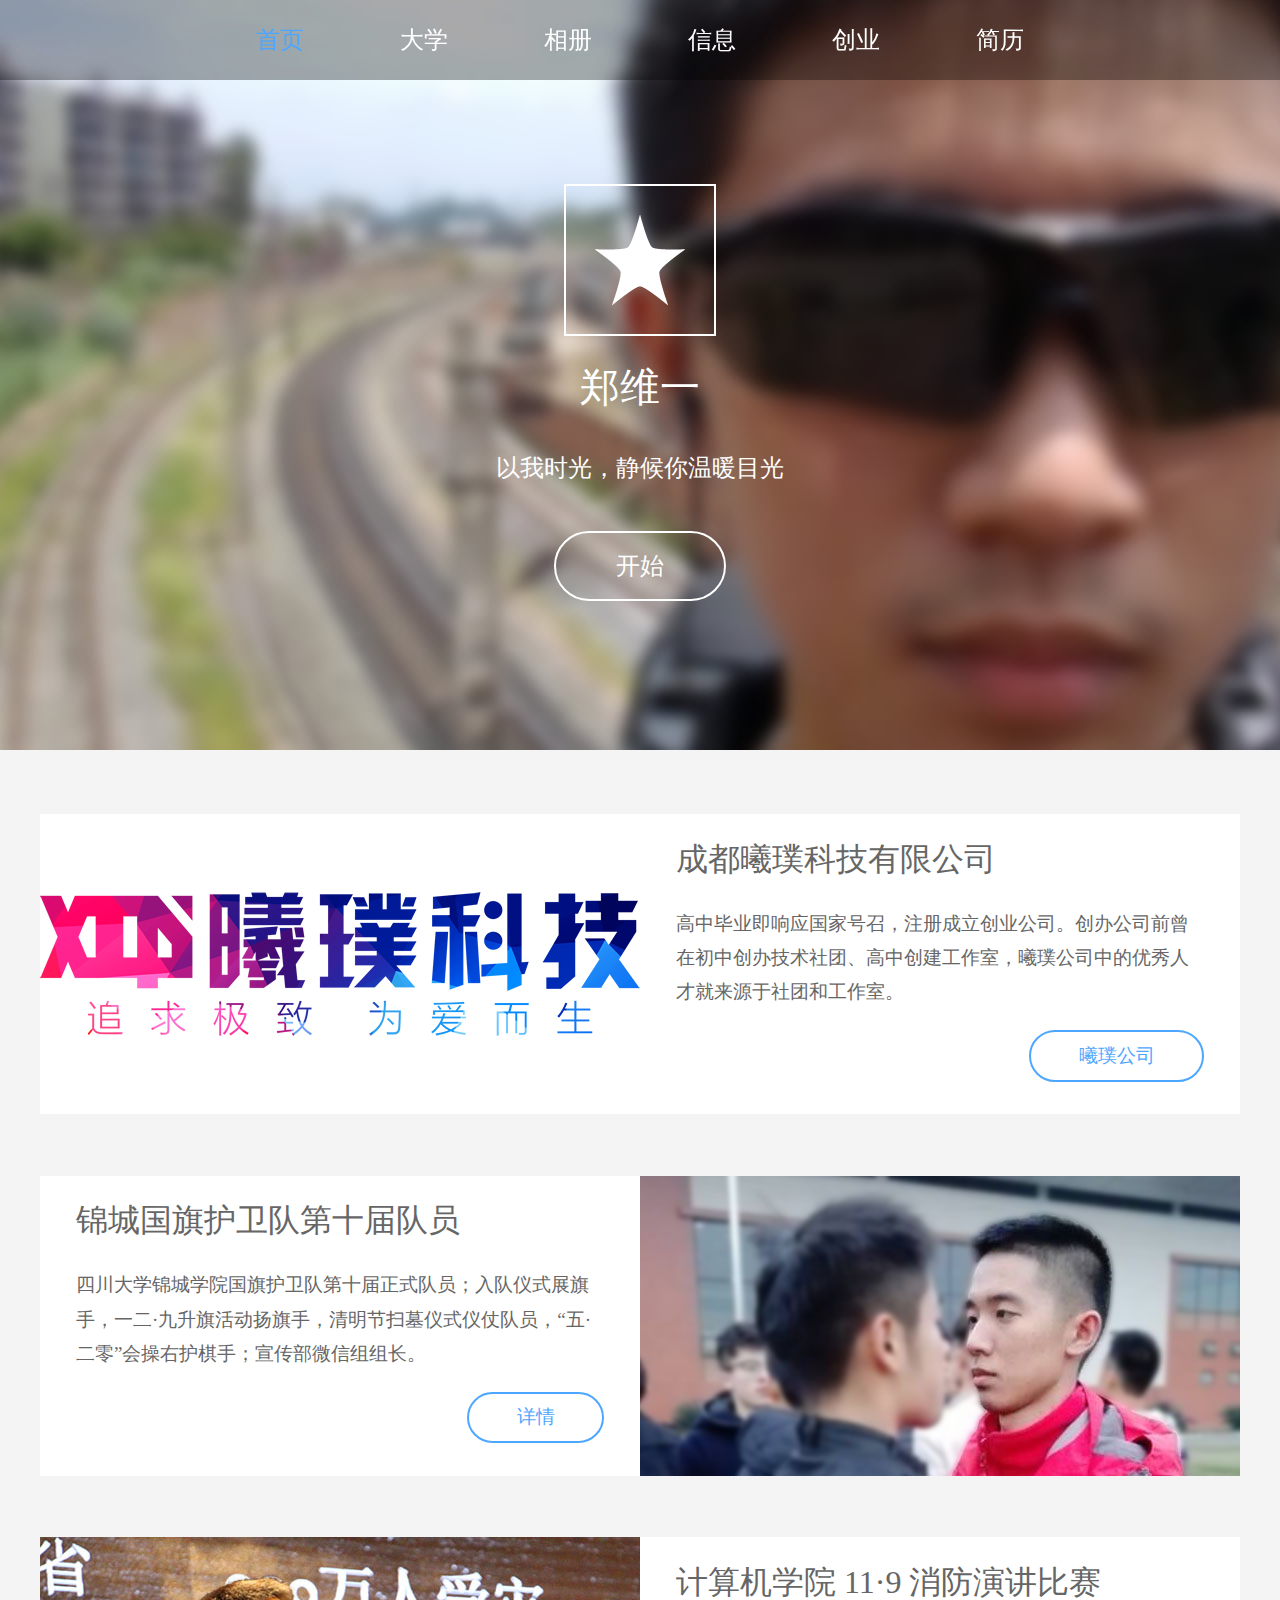
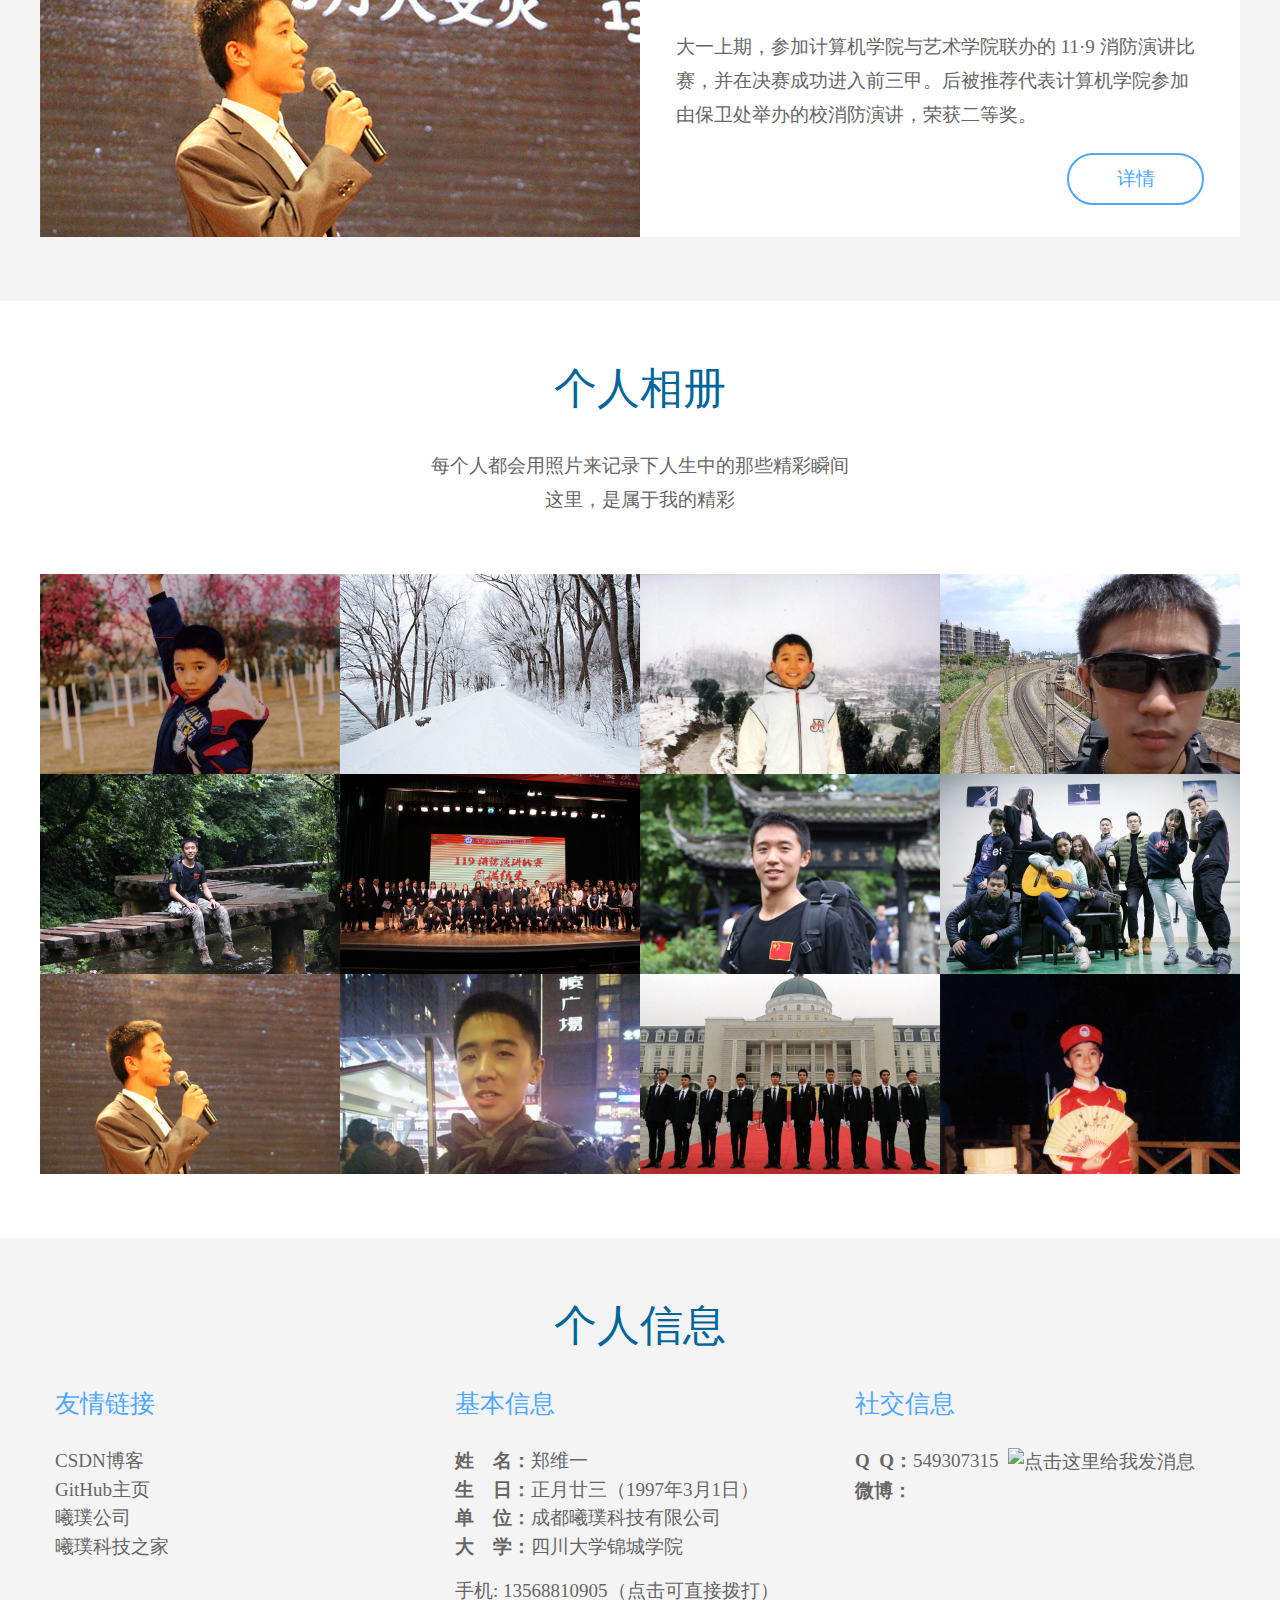
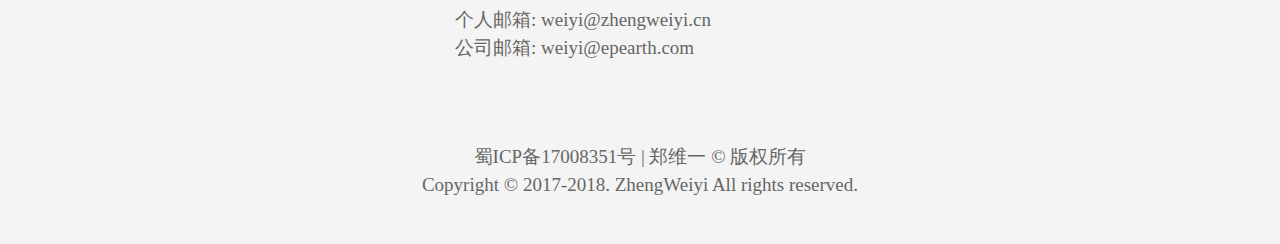
==== commit 0195e06c: "添加 友情链接" ====
--- a/index.html
+++ b/index.html
@@ -4,7 +4,7 @@
 <meta charset="utf-8">
 <meta http-equiv="X-UA-Compatible" content="IE=edge">
 <meta name="viewport" content="width=device-width, initial-scale=1">
-<meta content="郑维一,简介,个人信息,创业,简历" name="Keywords">
+<meta content="郑维一,简介,个人信息,创业,简历,郑维一的电话" name="Keywords">
 <meta content="四川成都郑维一的个人小站，郑维一的大学生活、创业经历、个人简历，想知道任何关于郑维一的信息，就到维一小站" name="Description">
 
 <title>郑维一的个人主页 - 维一小站</title>
@@ -215,6 +215,8 @@
 				<div class="col-xs-12 col-sm-12 col-md-4 col-lg-4 col-xl-4 margin-top-xs-50">
 					<h3 class="light-blue-text tm-subtitle">友情链接</h3>
 					<p>
+						<a href="https://blog.csdn.net/u011618035" title="曦璞维一的技术博客" target="_blank" rel="nofollow">CSDN博客</a><br>
+						<a href="https://github.com/13568810905" title="郑维一的GitHub" target="_blank" rel="nofollow">GitHub主页</a><br>
 						<a href="http://www.epearth.com" title="成都曦璞科技有限公司官网" target="_blank">曦璞公司</a><br>
 						<a href="http://www.epearth.net" title="曦璞科技之家网" target="_blank">曦璞科技之家</a>
 					</p>
